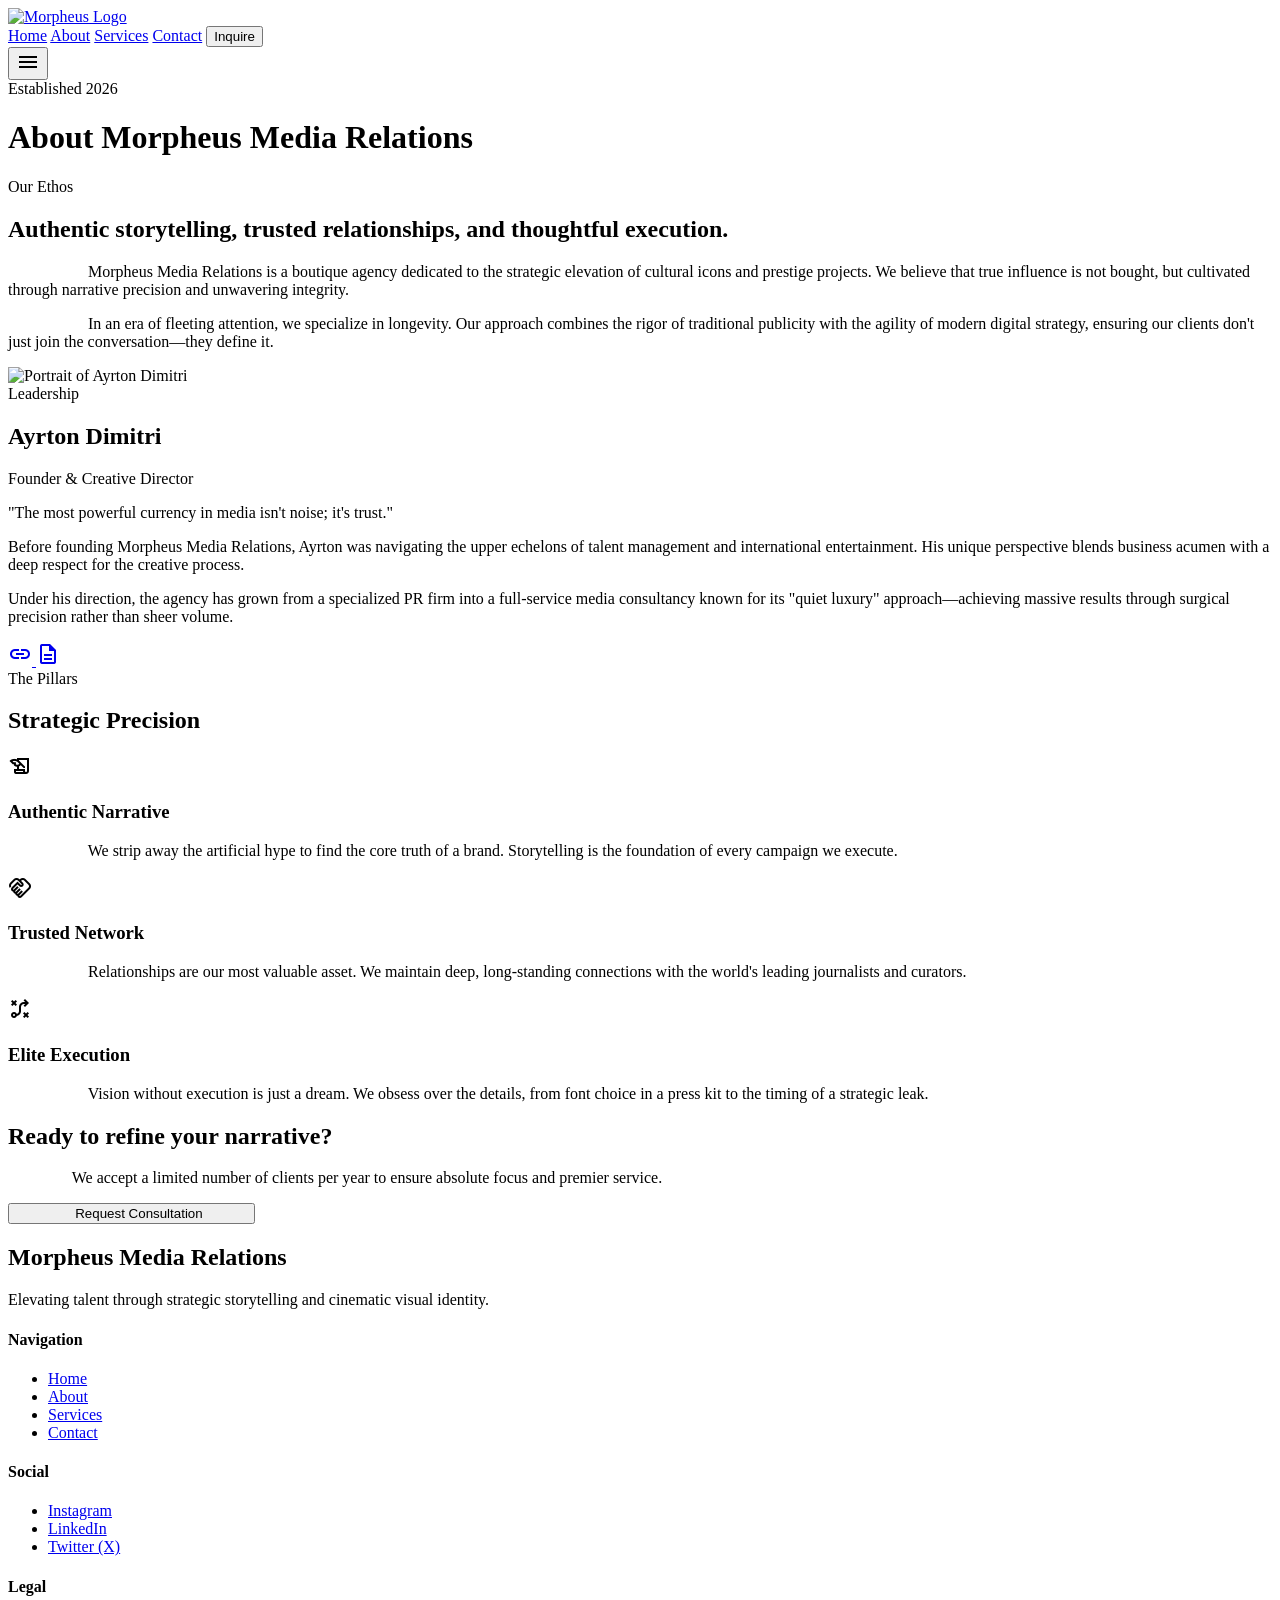
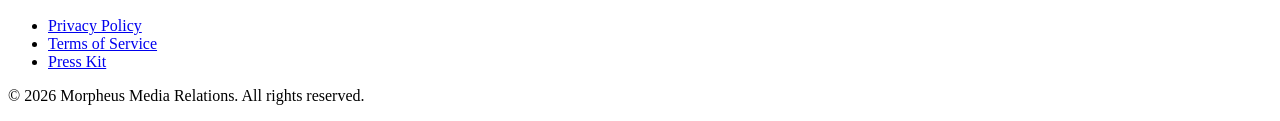
==== about.html @ ee1522ec "Add files via upload" ====
<!-- About (Full Logo) - Morpheus Media Relations -->
<!DOCTYPE html><html class="dark" lang="en" style=""><head><meta charset="utf-8"><meta content="width=device-width, initial-scale=1.0" name="viewport"><link href="https://fonts.googleapis.com/css2?family=Libre+Caslon+Text:ital,wght@0,400;0,700;1,400&amp;family=Inter:wght@400;500;600&amp;family=JetBrains+Mono:wght@500&amp;display=swap" rel="stylesheet"><link href="https://fonts.googleapis.com/css2?family=Material+Symbols+Outlined:wght,FILL@100..700,0..1&amp;display=block" rel="stylesheet"><script src="https://cdn.tailwindcss.com?plugins=forms,container-queries"></script><script id="tailwind-config">try{
        tailwind.config = {
            darkMode: "class",
            theme: {
                extend: {
                    "colors": {
                        "inverse-on-surface": "#2f3131",
                        "on-primary-fixed": "#002202",
                        "error-container": "#93000a",
                        "on-secondary": "#2f312e",
                        "on-tertiary-fixed-variant": "#454743",
                        "inverse-primary": "#006e13",
                        "secondary": "#c6c7c2",
                        "primary-fixed-dim": "#75dd6d",
                        "tertiary-fixed-dim": "#c6c7c1",
                        "surface-container-lowest": "#0c0f0f",
                        "surface-variant": "#333535",
                        "on-secondary-fixed": "#1a1c19",
                        "on-secondary-container": "#b8b9b4",
                        "on-tertiary": "#2f312d",
                        "on-error-container": "#ffdad6",
                        "on-primary": "#003a06",
                        "on-tertiary-container": "#5c5e59",
                        "on-secondary-fixed-variant": "#464744",
                        "tertiary-fixed": "#e2e3dd",
                        "surface-container-highest": "#333535",
                        "primary": "#d7ffcc",
                        "secondary-fixed-dim": "#c6c7c2",
                        "surface-tint": "#75dd6d",
                        "tertiary-container": "#d7d8d2",
                        "background": "#121414",
                        "surface-container": "#1e2020",
                        "outline": "#889483",
                        "on-surface": "#e2e2e2",
                        "secondary-fixed": "#e3e3de",
                        "on-primary-container": "#006d13",
                        "surface-container-high": "#282a2b",
                        "error": "#ffb4ab",
                        "primary-container": "#86ef7c",
                        "on-surface-variant": "#becab7",
                        "surface-container-low": "#1a1c1c",
                        "primary-fixed": "#91fa86",
                        "on-tertiary-fixed": "#1a1c19",
                        "surface": "#121414",
                        "tertiary": "#f4f4ee",
                        "on-background": "#e2e2e2",
                        "surface-dim": "#121414",
                        "inverse-surface": "#e2e2e2",
                        "outline-variant": "#3f4a3b",
                        "on-error": "#690005",
                        "secondary-container": "#484a46",
                        "on-primary-fixed-variant": "#00530c",
                        "surface-bright": "#38393a"
                    },
                    "borderRadius": {
                        "DEFAULT": "0.25rem",
                        "lg": "0.5rem",
                        "xl": "0.75rem",
                        "full": "9999px"
                    },
                    "spacing": {
                        "margin-desktop": "64px",
                        "margin-mobile": "20px",
                        "unit": "8px",
                        "gutter": "24px",
                        "container-max": "1280px",
                        "section-gap": "120px",
                        "stack-sm": "8px",
                        "stack-lg": "32px",
                        "stack-md": "16px"
                    },
                    "fontFamily": {
                        "headline-lg-mobile": ["Libre Caslon Text"],
                        "headline-lg": ["Libre Caslon Text"],
                        "body-md": ["Inter"],
                        "body-lg": ["Inter"],
                        "headline-md": ["Libre Caslon Text"],
                        "display-lg": ["Libre Caslon Text"],
                        "label-sm": ["JetBrains Mono"]
                    },
                    "fontSize": {
                        "headline-lg-mobile": ["32px", {"lineHeight": "40px", "fontWeight": "400"}],
                        "headline-lg": ["40px", {"lineHeight": "48px", "fontWeight": "400"}],
                        "body-md": ["16px", {"lineHeight": "24px", "fontWeight": "400"}],
                        "body-lg": ["18px", {"lineHeight": "28px", "fontWeight": "400"}],
                        "headline-md": ["28px", {"lineHeight": "36px", "fontWeight": "400"}],
                        "display-lg": ["64px", {"lineHeight": "72px", "letterSpacing": "-0.02em", "fontWeight": "400"}],
                        "label-sm": ["12px", {"lineHeight": "16px", "letterSpacing": "0.05em", "fontWeight": "500"}]
                    }
                },
            },
        }
    }catch(_e){}</script></head><body class="font-body-md text-body-md bg-background text-on-background overflow-x-hidden">
<!-- TopNavBar -->
<nav class="fixed top-0 w-full z-50 bg-background/90 dark:bg-background/90 border-b border-surface-variant/20">
<div class="flex justify-between items-center px-margin-mobile md:px-margin-desktop py-4 max-w-[1440px] mx-auto">
<a class="flex items-center" href="index.html">
<img alt="Morpheus Logo" class="h-24 md:h-32 w-auto object-contain" src="https://lh3.googleusercontent.com/aida-public/[base64]">
</a>
<!-- Desktop Nav -->
<div class="hidden md:flex items-center gap-stack-lg">
<a class="font-label-caps text-label-caps text-on-surface-variant hover:text-primary-container transition-colors duration-300" href="index.html">Home</a>
<a class="font-label-caps text-label-caps text-primary-container border-b-2 border-primary-container pb-1 transition-colors duration-300" href="about.html">About</a>
<a class="font-label-caps text-label-caps text-on-surface-variant hover:text-primary-container transition-colors duration-300" href="services.html">Services</a>
<a class="font-label-caps text-label-caps text-on-surface-variant hover:text-primary-container transition-colors duration-300" href="contact.html">Contact</a>
<button class="ml-4 px-6 py-2 bg-primary-container text-on-primary-fixed font-label-caps text-label-caps hover:bg-on-surface hover:text-background transition-all duration-300 cursor-pointer active:opacity-70">Inquire</button>
</div>
<!-- Mobile Menu Toggle -->
<button class="md:hidden text-on-surface">
<span class="material-symbols-outlined" data-icon="menu">menu</span>
</button>
</div>
</nav>
<main class="pt-24">
<!-- Hero Section -->
<header class="relative h-[80vh] flex items-center overflow-hidden">
<div class="absolute inset-0 z-0">
<div class="w-full h-full bg-cover bg-center filter grayscale-[30%]" style="background-image: url('https://lh3.googleusercontent.com/aida-public/[base64]');"></div>
<div class="absolute inset-0 bg-gradient-to-r from-background via-background/40 to-transparent"></div>
</div>
<div class="relative z-10 px-margin-desktop max-w-container-max mx-auto w-full">
<div class="max-w-3xl">
<span class="font-label-sm text-primary-container tracking-[0.3em] uppercase block mb-6">Established 2026</span>
<h1 class="font-display-lg text-on-surface mb-8 leading-tight">About Morpheus Media Relations</h1>
<div class="w-24 h-0.5 bg-primary-container"></div>
</div>
</div>
</header>
<!-- Mission Statement / Bio Section -->
<section class="py-section-gap px-margin-desktop max-w-container-max mx-auto">
<div class="grid grid-cols-1 md:grid-cols-12 gap-gutter items-stretch">
<div class="md:col-span-5 flex flex-col justify-center">
<span class="font-label-sm text-primary-container mb-8 block uppercase tracking-widest">Our Ethos</span>
<h2 class="font-headline-lg text-on-surface mb-stack-lg italic leading-snug">Authentic storytelling, trusted relationships, and thoughtful execution.</h2>
</div>
<div class="md:col-start-7 text-on-surface-variant md:col-span-5 flex flex-col justify-between">
<p class="font-body-lg mb-6">
                    Morpheus Media Relations is a boutique agency dedicated to the strategic elevation of cultural icons and prestige projects. We believe that true influence is not bought, but cultivated through narrative precision and unwavering integrity.
                </p>
<p class="font-body-lg">
                    In an era of fleeting attention, we specialize in longevity. Our approach combines the rigor of traditional publicity with the agility of modern digital strategy, ensuring our clients don't just join the conversation—they define it.
                </p>
</div>
</div>
</section>
<!-- Founder Spotlight -->
<section class="bg-surface-container-low py-section-gap overflow-hidden">
<div class="px-margin-desktop max-w-container-max mx-auto">
<div class="grid grid-cols-1 md:grid-cols-12 gap-gutter items-center">
<div class="md:col-span-6 relative order-2 md:order-1">
<div class="aspect-[4/5] relative group">
<img alt="Portrait of Ayrton Dimitri" class="w-full h-full object-cover grayscale brightness-90 hover:grayscale-0 transition-all duration-700" src="https://lh3.googleusercontent.com/aida-public/[base64]">
<!-- Artistic Border Overlay -->
<div class="absolute -top-6 -left-6 w-1/2 h-1/2 border-t border-l border-primary-container/40 z-[-1]"></div>
<div class="absolute -bottom-6 -right-6 w-1/2 h-1/2 border-b border-r border-primary-container/40 z-[-1]"></div>
</div>
</div>
<div class="md:col-span-5 md:col-start-8 order-1 md:order-2 mb-stack-lg md:mb-0">
<span class="font-label-sm text-primary-container tracking-widest block mb-4 uppercase">Leadership</span>
<h2 class="font-headline-lg text-on-surface mb-2">Ayrton Dimitri</h2>
<p class="font-label-sm text-on-surface-variant mb-12 uppercase italic tracking-wider">Founder &amp; Creative Director</p>
<div class="space-y-stack-md text-on-surface-variant">
<p class="font-headline-md italic text-primary-container mb-6">"The most powerful currency in media isn't noise; it's trust."</p>
<p class="font-body-md">Before founding Morpheus Media Relations, Ayrton was navigating the upper echelons of talent management and international entertainment. His unique perspective blends business acumen with a deep respect for the creative process.</p>
<p class="font-body-md">Under his direction, the agency has grown from a specialized PR firm into a full-service media consultancy known for its "quiet luxury" approach—achieving massive results through surgical precision rather than sheer volume.</p>
</div>
<div class="mt-12 flex items-center gap-6">
<a class="text-on-surface hover:text-primary-container transition-colors" href="#">
<span class="material-symbols-outlined">link</span>
</a>
<a class="text-on-surface hover:text-primary-container transition-colors" href="#">
<span class="material-symbols-outlined">description</span>
</a>
</div>
</div>
</div>
</div>
</section>
<!-- Values Section - Bento Grid Style -->
<section class="py-section-gap px-margin-desktop max-w-container-max mx-auto">
<div class="text-center mb-section-gap">
<span class="font-label-sm text-primary-container uppercase tracking-[0.4em] block mb-6">The Pillars</span>
<h2 class="font-display-lg text-on-surface">Strategic Precision</h2>
</div>
<div class="grid grid-cols-1 md:grid-cols-3 gap-gutter">
<!-- Value 1 -->
<div class="p-10 border border-outline-variant/30 hover:border-primary-container/50 bg-surface-container-low transition-all duration-500 group">
<div class="mb-10 text-primary-container">
<span class="material-symbols-outlined text-4xl" style="font-variation-settings: 'FILL' 0;">history_edu</span>
</div>
<h3 class="font-headline-md text-on-surface mb-stack-md group-hover:text-primary-container transition-colors">Authentic Narrative</h3>
<p class="font-body-md text-on-surface-variant">
                    We strip away the artificial hype to find the core truth of a brand. Storytelling is the foundation of every campaign we execute.
                </p>
<div class="mt-12 h-0.5 w-12 bg-primary-container/20 group-hover:w-full transition-all duration-700"></div>
</div>
<!-- Value 2 -->
<div class="p-10 border border-outline-variant/30 hover:border-primary-container/50 bg-surface-container transition-all duration-500 group">
<div class="mb-10 text-primary-container">
<span class="material-symbols-outlined text-4xl" style="font-variation-settings: 'FILL' 0;">handshake</span>
</div>
<h3 class="font-headline-md text-on-surface mb-stack-md group-hover:text-primary-container transition-colors">Trusted Network</h3>
<p class="font-body-md text-on-surface-variant">
                    Relationships are our most valuable asset. We maintain deep, long-standing connections with the world's leading journalists and curators.
                </p>
<div class="mt-12 h-0.5 w-12 bg-primary-container/20 group-hover:w-full transition-all duration-700"></div>
</div>
<!-- Value 3 -->
<div class="p-10 border border-outline-variant/30 hover:border-primary-container/50 bg-surface-container-low transition-all duration-500 group">
<div class="mb-10 text-primary-container">
<span class="material-symbols-outlined text-4xl" style="font-variation-settings: 'FILL' 0;">tactic</span>
</div>
<h3 class="font-headline-md text-on-surface mb-stack-md group-hover:text-primary-container transition-colors">Elite Execution</h3>
<p class="font-body-md text-on-surface-variant">
                    Vision without execution is just a dream. We obsess over the details, from font choice in a press kit to the timing of a strategic leak.
                </p>
<div class="mt-12 h-0.5 w-12 bg-primary-container/20 group-hover:w-full transition-all duration-700"></div>
</div>
</div>
</section>
<!-- CTA Section -->
<section class="py-section-gap bg-surface-container-highest text-center border-y border-outline-variant/30">
<div class="max-w-2xl mx-auto px-margin-mobile">
<h2 class="font-headline-lg text-on-surface mb-stack-lg">Ready to refine your narrative?</h2>
<p class="font-body-lg text-on-surface-variant mb-10">
                We accept a limited number of clients per year to ensure absolute focus and premier service.
            </p>
<button class="bg-primary-container text-on-primary-fixed font-label-sm px-12 py-5 uppercase tracking-[0.2em] hover:bg-on-primary-container hover:text-primary transition-all duration-300 rounded-sm">
                Request Consultation
            </button>
</div>
</section>
</main>
<!-- Footer -->
<footer class="bg-background border-t border-outline-variant/30"><div class="px-margin-mobile md:px-margin-desktop py-section-gap max-w-container-max mx-auto"><div class="grid grid-cols-1 md:grid-cols-12 gap-12 mb-24"><div class="md:col-span-6"><h2 class="font-headline-lg text-on-surface mb-6">Morpheus Media Relations</h2><p class="font-body-md text-on-surface-variant max-w-md">Elevating talent through strategic storytelling and cinematic visual identity.</p></div><div class="md:col-span-6 grid grid-cols-1 md:grid-cols-3 gap-12"><div><h4 class="font-label-sm text-primary-container mb-8 uppercase tracking-widest">Navigation</h4><ul class="space-y-4"><li class=""><a class="font-body-md text-on-surface-variant hover:text-primary-container transition-colors" href="index.html">Home</a></li><li class=""><a class="font-body-md text-on-surface-variant hover:text-primary-container transition-colors" href="about.html">About</a></li><li class=""><a class="font-body-md text-on-surface-variant hover:text-primary-container transition-colors" href="services.html">Services</a></li><li class=""><a class="font-body-md text-on-surface-variant hover:text-primary-container transition-colors" href="contact.html">Contact</a></li></ul></div><div><h4 class="font-label-sm text-primary-container mb-8 uppercase tracking-widest">Social</h4><ul class="space-y-4"><li class=""><a class="font-body-md text-on-surface-variant hover:text-primary-container transition-colors" href="#">Instagram</a></li><li class=""><a class="font-body-md text-on-surface-variant hover:text-primary-container transition-colors" href="#">LinkedIn</a></li><li class=""><a class="font-body-md text-on-surface-variant hover:text-primary-container transition-colors" href="#">Twitter (X)</a></li></ul></div><div><h4 class="font-label-sm text-primary-container mb-8 uppercase tracking-widest">Legal</h4><ul class="space-y-4"><li class=""><a class="font-body-md text-on-surface-variant hover:text-primary-container transition-colors" href="#">Privacy Policy</a></li><li class=""><a class="font-body-md text-on-surface-variant hover:text-primary-container transition-colors" href="#">Terms of Service</a></li><li class=""><a class="font-body-md text-on-surface-variant hover:text-primary-container transition-colors" href="#">Press Kit</a></li></ul></div></div></div><div class="pt-8 border-t border-outline-variant/20"><p class="font-label-sm text-on-surface-variant/60">© 2026 Morpheus Media Relations. All rights reserved.</p></div></div></footer>















</body></html>
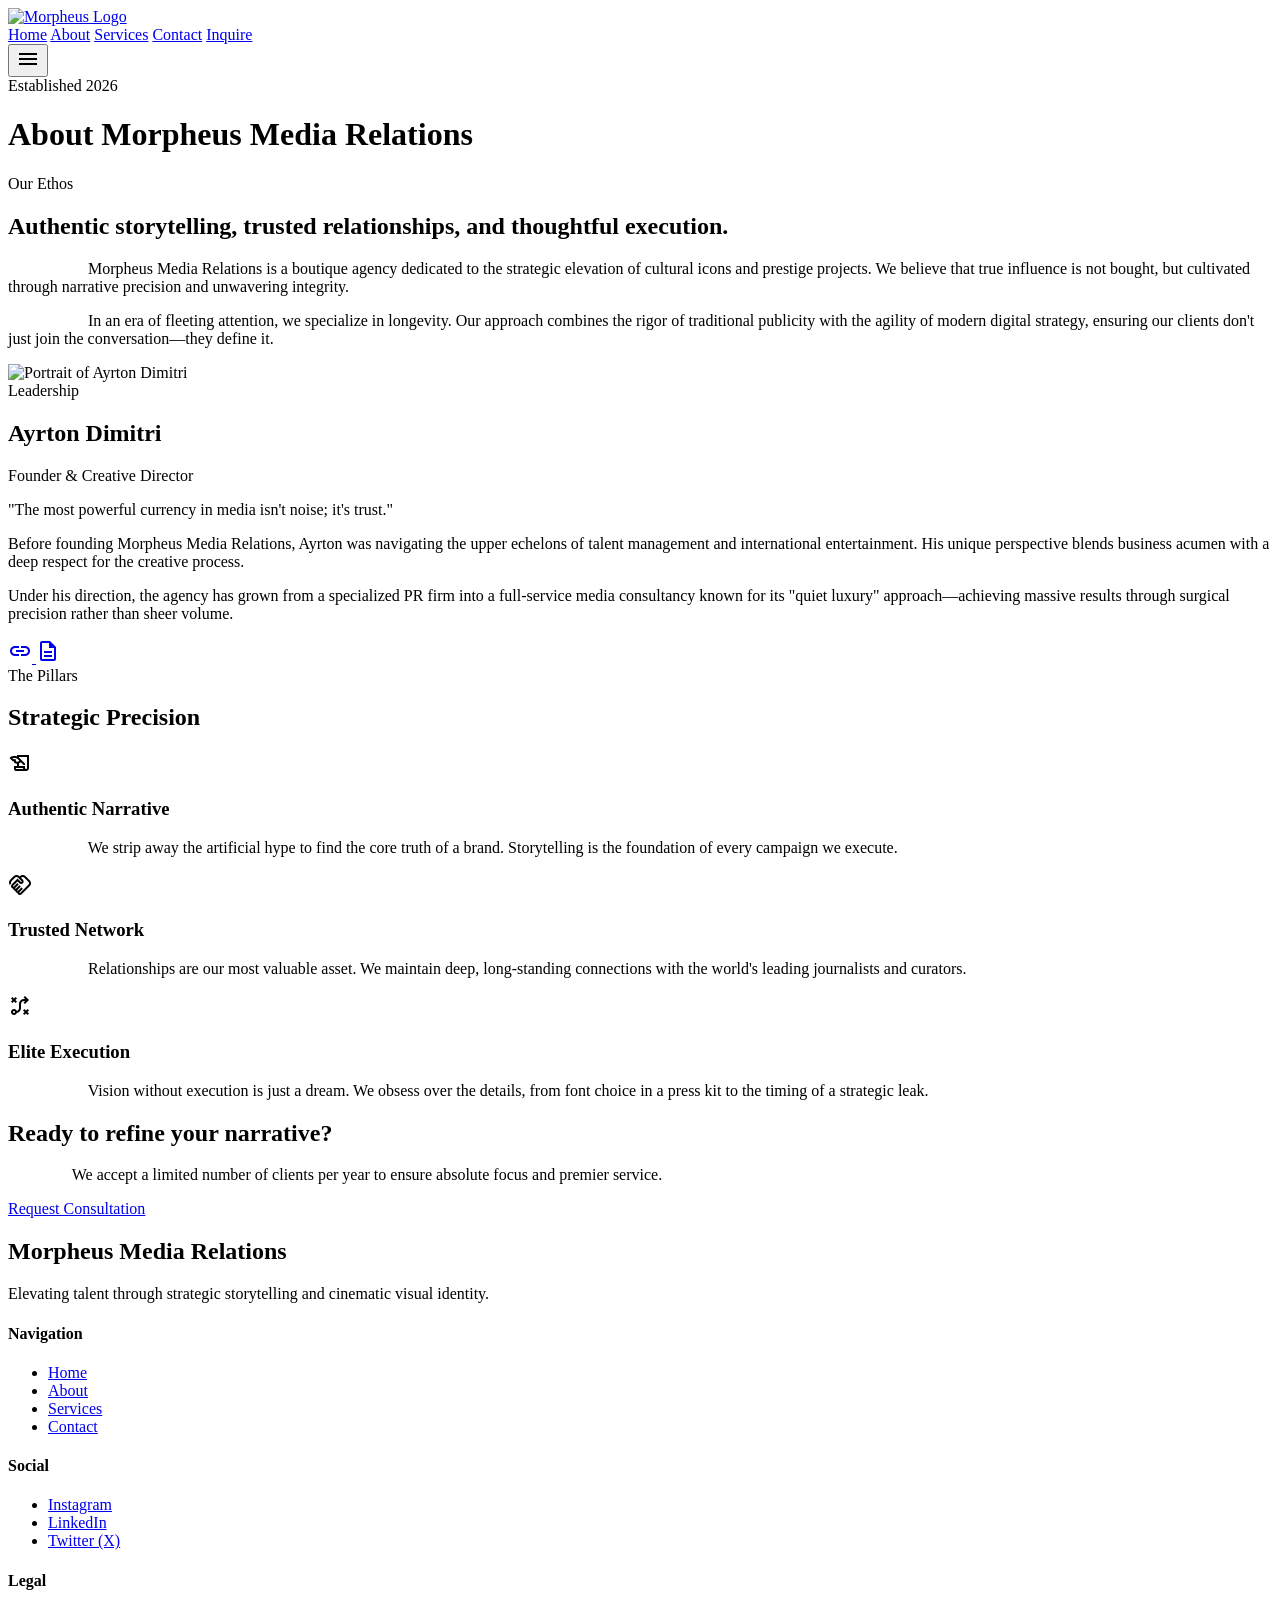
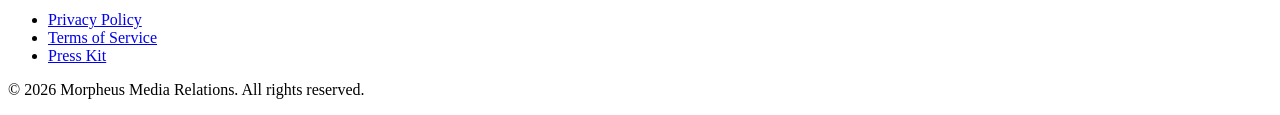
==== commit 79b2f4ef: "fix: wire contact and service calls to action" ====
--- a/about.html
+++ b/about.html
@@ -104,7 +104,7 @@
 <a class="font-label-caps text-label-caps text-primary-container border-b-2 border-primary-container pb-1 transition-colors duration-300" href="about.html">About</a>
 <a class="font-label-caps text-label-caps text-on-surface-variant hover:text-primary-container transition-colors duration-300" href="services.html">Services</a>
 <a class="font-label-caps text-label-caps text-on-surface-variant hover:text-primary-container transition-colors duration-300" href="contact.html">Contact</a>
-<button class="ml-4 px-6 py-2 bg-primary-container text-on-primary-fixed font-label-caps text-label-caps hover:bg-on-surface hover:text-background transition-all duration-300 cursor-pointer active:opacity-70">Inquire</button>
+<a class="ml-4 px-6 py-2 bg-primary-container text-on-primary-fixed font-label-caps text-label-caps hover:bg-on-surface hover:text-background transition-all duration-300 cursor-pointer active:opacity-70" href="contact.html">Inquire</a>
 </div>
 <!-- Mobile Menu Toggle -->
 <button class="md:hidden text-on-surface">
@@ -166,10 +166,10 @@
 <p class="font-body-md">Under his direction, the agency has grown from a specialized PR firm into a full-service media consultancy known for its "quiet luxury" approach—achieving massive results through surgical precision rather than sheer volume.</p>
 </div>
 <div class="mt-12 flex items-center gap-6">
-<a class="text-on-surface hover:text-primary-container transition-colors" href="#">
+<a aria-label="Email Ayrton Dimitri" class="text-on-surface hover:text-primary-container transition-colors" href="mailto:ayrton@morpheusmediarelations.com">
 <span class="material-symbols-outlined">link</span>
 </a>
-<a class="text-on-surface hover:text-primary-container transition-colors" href="#">
+<a aria-label="Contact Morpheus Media Relations" class="text-on-surface hover:text-primary-container transition-colors" href="contact.html">
 <span class="material-symbols-outlined">description</span>
 </a>
 </div>
@@ -226,9 +226,9 @@
 <p class="font-body-lg text-on-surface-variant mb-10">
                 We accept a limited number of clients per year to ensure absolute focus and premier service.
             </p>
-<button class="bg-primary-container text-on-primary-fixed font-label-sm px-12 py-5 uppercase tracking-[0.2em] hover:bg-on-primary-container hover:text-primary transition-all duration-300 rounded-sm">
-                Request Consultation
-            </button>
+<a class="bg-primary-container text-on-primary-fixed font-label-sm px-12 py-5 uppercase tracking-[0.2em] hover:bg-on-primary-container hover:text-primary transition-all duration-300 rounded-sm" href="contact.html">
+                Request Consultation
+            </a>
 </div>
 </section>
 </main>
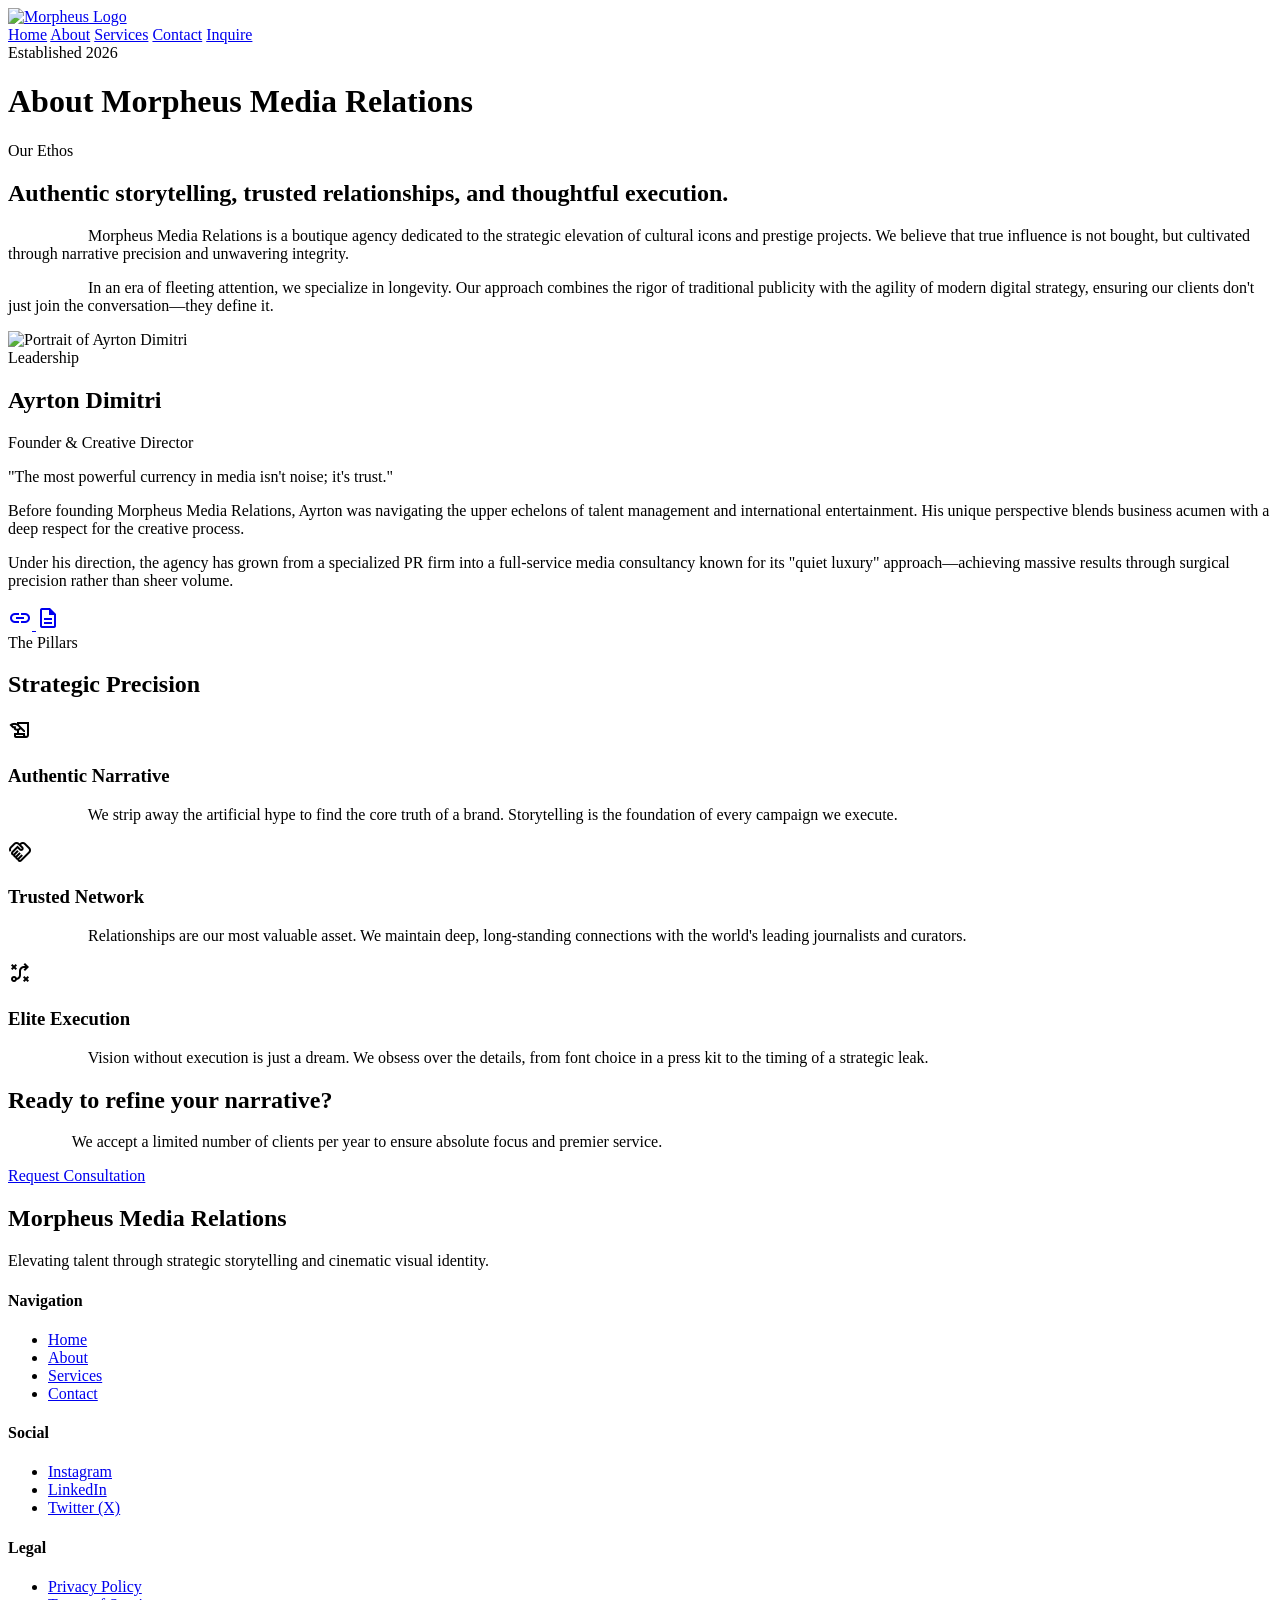
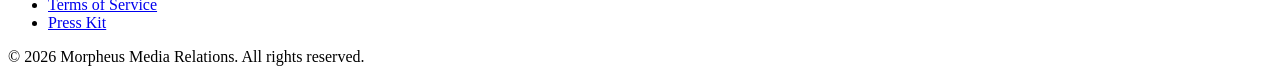
==== commit 9225bdc8: "feat: add mobile-optimized site navigation and layouts" ====
--- a/about.html
+++ b/about.html
@@ -91,7 +91,7 @@
                 },
             },
         }
-    }catch(_e){}</script></head><body class="font-body-md text-body-md bg-background text-on-background overflow-x-hidden">
+}catch(_e){}</script><link href="mobile.css" rel="stylesheet"></head><body class="font-body-md text-body-md bg-background text-on-background overflow-x-hidden">
 <!-- TopNavBar -->
 <nav class="fixed top-0 w-full z-50 bg-background/90 dark:bg-background/90 border-b border-surface-variant/20">
 <div class="flex justify-between items-center px-margin-mobile md:px-margin-desktop py-4 max-w-[1440px] mx-auto">
@@ -116,7 +116,7 @@
 <!-- Hero Section -->
 <header class="relative h-[80vh] flex items-center overflow-hidden">
 <div class="absolute inset-0 z-0">
-<div class="w-full h-full bg-cover bg-center filter grayscale-[30%]" style="background-image: url('https://lh3.googleusercontent.com/aida-public/[base64]');"></div>
+<div aria-label="Miami skyline at night" class="w-full h-full bg-cover bg-center filter grayscale-[30%]" role="img" style="background-image: url('7d844ccd-a9ab-476a-9936-0d25b1fd9746.png');"></div>
 <div class="absolute inset-0 bg-gradient-to-r from-background via-background/40 to-transparent"></div>
 </div>
 <div class="relative z-10 px-margin-desktop max-w-container-max mx-auto w-full">
@@ -226,7 +226,7 @@
 <p class="font-body-lg text-on-surface-variant mb-10">
                 We accept a limited number of clients per year to ensure absolute focus and premier service.
             </p>
-<a class="bg-primary-container text-on-primary-fixed font-label-sm px-12 py-5 uppercase tracking-[0.2em] hover:bg-on-primary-container hover:text-primary transition-all duration-300 rounded-sm" href="contact.html">
+<a class="mobile-cta-button bg-primary-container text-on-primary-fixed font-label-sm px-12 py-5 uppercase tracking-[0.2em] hover:bg-on-primary-container hover:text-primary transition-all duration-300 rounded-sm" href="contact.html">
                 Request Consultation
             </a>
 </div>
@@ -249,5 +249,6 @@
 
 
 
+<script src="mobile.js"></script>
 </body></html>
 
--- a/mobile.css
+++ b/mobile.css
@@ -0,0 +1,92 @@
+/* Mobile presentation layer — activated by viewport and a small progressive-enhancement script. */
+@media (max-width: 767px) {
+  :root { scroll-padding-top: 5.5rem; }
+
+  body.mobile-ready { overflow-x: hidden; }
+  .mobile-ready .px-margin-desktop {
+    padding-left: 1.25rem !important;
+    padding-right: 1.25rem !important;
+  }
+  .mobile-ready .font-display-lg,
+  .mobile-ready .font-headline-xl {
+    font-size: clamp(2.5rem, 11vw, 3.5rem) !important;
+    line-height: 1.04 !important;
+  }
+  .mobile-ready .font-headline-lg {
+    font-size: clamp(2rem, 8.5vw, 2.5rem) !important;
+    line-height: 1.12 !important;
+  }
+  .mobile-ready .font-headline-md { font-size: 1.65rem !important; line-height: 1.2 !important; }
+  .mobile-ready .font-body-lg { font-size: 1rem !important; line-height: 1.65 !important; }
+  .mobile-ready main { padding-top: 6.5rem !important; }
+  .mobile-ready nav > div { min-height: 5.5rem; padding-top: .65rem !important; padding-bottom: .65rem !important; }
+  .mobile-ready nav img { height: 4rem !important; }
+  .mobile-ready .mobile-inquiry { display: none !important; }
+  .mobile-ready .mobile-direct-email { overflow-wrap: anywhere; word-break: break-word; }
+  .mobile-ready .mobile-cta-button {
+    display: inline-flex !important;
+    align-items: center;
+    justify-content: center;
+    min-height: 3.5rem;
+    padding: .9rem 1.25rem !important;
+    line-height: 1.2;
+  }
+  .mobile-ready .sticky { position: static !important; }
+  .mobile-ready .h-\[60vh\] { height: 22rem !important; }
+  .mobile-ready .h-\[80vh\] { height: 34rem !important; }
+  .mobile-ready .mb-32 { margin-bottom: 4rem !important; }
+  .mobile-ready .space-y-24 > :not([hidden]) ~ :not([hidden]) { margin-top: 3.5rem !important; }
+  .mobile-ready footer .grid { gap: 2rem !important; }
+}
+
+.mobile-nav-trigger {
+  display: none;
+  width: 2.9rem;
+  height: 2.9rem;
+  align-items: center;
+  justify-content: center;
+  border: 1px solid rgba(134, 239, 124, .5);
+  border-radius: 999px;
+  color: #d7ffcc;
+  background: rgba(18, 20, 20, .92);
+}
+.mobile-nav-panel {
+  position: fixed;
+  z-index: 45;
+  top: 5.5rem;
+  right: 1rem;
+  left: 1rem;
+  padding: 1.1rem;
+  border: 1px solid rgba(134, 239, 124, .35);
+  border-radius: .75rem;
+  background: rgba(18, 20, 20, .98);
+  box-shadow: 0 1.5rem 4rem rgba(0, 0, 0, .38);
+}
+.mobile-nav-panel[hidden] { display: none; }
+.mobile-nav-panel a {
+  display: flex;
+  align-items: center;
+  min-height: 3.25rem;
+  padding: 0 .85rem;
+  color: #e2e2e2;
+  font-family: Inter, sans-serif;
+  font-size: .75rem;
+  font-weight: 600;
+  letter-spacing: .12em;
+  text-transform: uppercase;
+  border-bottom: 1px solid rgba(190, 202, 183, .14);
+}
+.mobile-nav-panel a:last-child {
+  margin-top: .7rem;
+  justify-content: center;
+  color: #002202;
+  background: #86ef7c;
+  border: 0;
+  border-radius: .3rem;
+}
+@media (max-width: 767px) {
+  .mobile-nav-trigger { display: inline-flex; }
+}
+@media (prefers-reduced-motion: reduce) {
+  .mobile-nav-panel, .mobile-nav-panel * { transition: none !important; }
+}
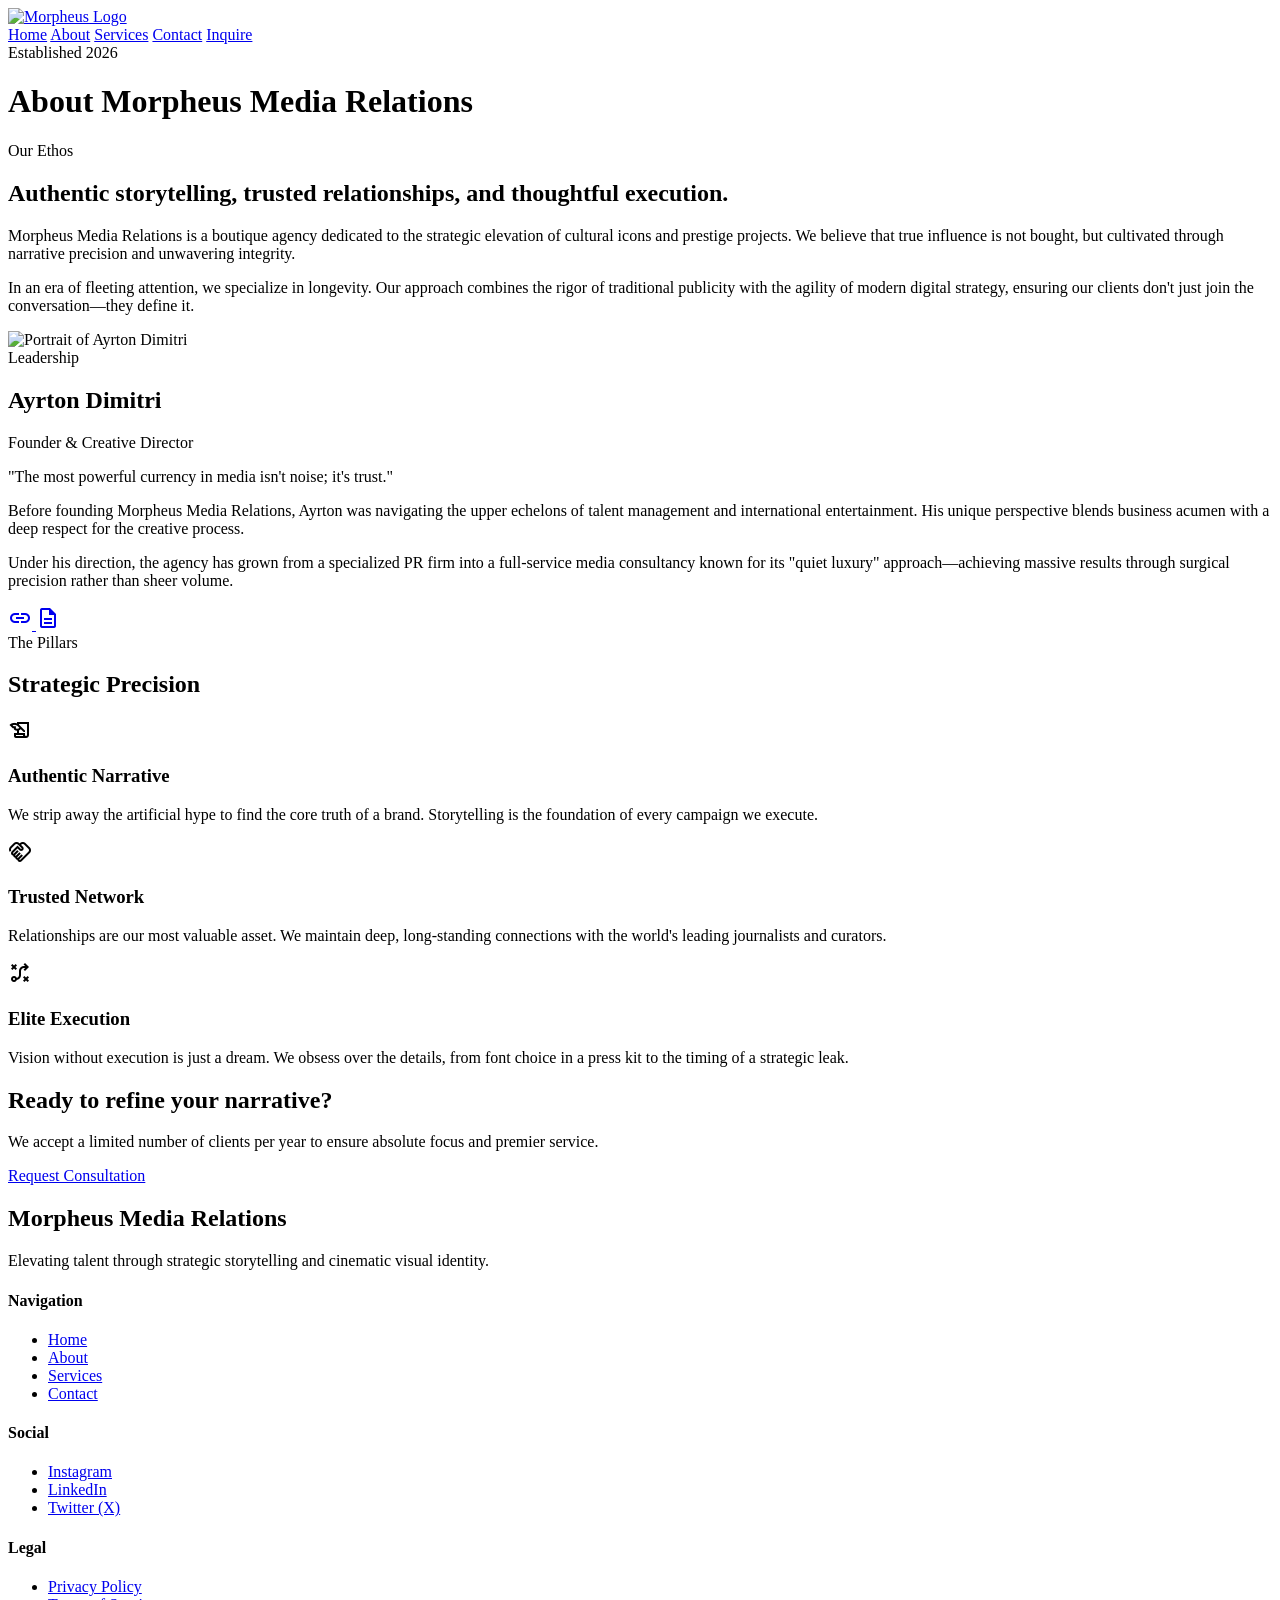
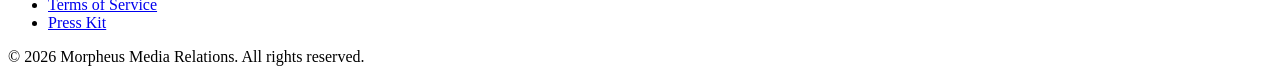
==== commit ce32b508: "fix: remove literal text indentation across pages" ====
--- a/about.html
+++ b/about.html
@@ -1,96 +1,96 @@
 <!-- About (Full Logo) - Morpheus Media Relations -->
 <!DOCTYPE html><html class="dark" lang="en" style=""><head><meta charset="utf-8"><meta content="width=device-width, initial-scale=1.0" name="viewport"><link href="https://fonts.googleapis.com/css2?family=Libre+Caslon+Text:ital,wght@0,400;0,700;1,400&amp;family=Inter:wght@400;500;600&amp;family=JetBrains+Mono:wght@500&amp;display=swap" rel="stylesheet"><link href="https://fonts.googleapis.com/css2?family=Material+Symbols+Outlined:wght,FILL@100..700,0..1&amp;display=block" rel="stylesheet"><script src="https://cdn.tailwindcss.com?plugins=forms,container-queries"></script><script id="tailwind-config">try{
-        tailwind.config = {
-            darkMode: "class",
-            theme: {
-                extend: {
-                    "colors": {
-                        "inverse-on-surface": "#2f3131",
-                        "on-primary-fixed": "#002202",
-                        "error-container": "#93000a",
-                        "on-secondary": "#2f312e",
-                        "on-tertiary-fixed-variant": "#454743",
-                        "inverse-primary": "#006e13",
-                        "secondary": "#c6c7c2",
-                        "primary-fixed-dim": "#75dd6d",
-                        "tertiary-fixed-dim": "#c6c7c1",
-                        "surface-container-lowest": "#0c0f0f",
-                        "surface-variant": "#333535",
-                        "on-secondary-fixed": "#1a1c19",
-                        "on-secondary-container": "#b8b9b4",
-                        "on-tertiary": "#2f312d",
-                        "on-error-container": "#ffdad6",
-                        "on-primary": "#003a06",
-                        "on-tertiary-container": "#5c5e59",
-                        "on-secondary-fixed-variant": "#464744",
-                        "tertiary-fixed": "#e2e3dd",
-                        "surface-container-highest": "#333535",
-                        "primary": "#d7ffcc",
-                        "secondary-fixed-dim": "#c6c7c2",
-                        "surface-tint": "#75dd6d",
-                        "tertiary-container": "#d7d8d2",
-                        "background": "#121414",
-                        "surface-container": "#1e2020",
-                        "outline": "#889483",
-                        "on-surface": "#e2e2e2",
-                        "secondary-fixed": "#e3e3de",
-                        "on-primary-container": "#006d13",
-                        "surface-container-high": "#282a2b",
-                        "error": "#ffb4ab",
-                        "primary-container": "#86ef7c",
-                        "on-surface-variant": "#becab7",
-                        "surface-container-low": "#1a1c1c",
-                        "primary-fixed": "#91fa86",
-                        "on-tertiary-fixed": "#1a1c19",
-                        "surface": "#121414",
-                        "tertiary": "#f4f4ee",
-                        "on-background": "#e2e2e2",
-                        "surface-dim": "#121414",
-                        "inverse-surface": "#e2e2e2",
-                        "outline-variant": "#3f4a3b",
-                        "on-error": "#690005",
-                        "secondary-container": "#484a46",
-                        "on-primary-fixed-variant": "#00530c",
-                        "surface-bright": "#38393a"
-                    },
-                    "borderRadius": {
-                        "DEFAULT": "0.25rem",
-                        "lg": "0.5rem",
-                        "xl": "0.75rem",
-                        "full": "9999px"
-                    },
-                    "spacing": {
-                        "margin-desktop": "64px",
-                        "margin-mobile": "20px",
-                        "unit": "8px",
-                        "gutter": "24px",
-                        "container-max": "1280px",
-                        "section-gap": "120px",
-                        "stack-sm": "8px",
-                        "stack-lg": "32px",
-                        "stack-md": "16px"
-                    },
-                    "fontFamily": {
-                        "headline-lg-mobile": ["Libre Caslon Text"],
-                        "headline-lg": ["Libre Caslon Text"],
-                        "body-md": ["Inter"],
-                        "body-lg": ["Inter"],
-                        "headline-md": ["Libre Caslon Text"],
-                        "display-lg": ["Libre Caslon Text"],
-                        "label-sm": ["JetBrains Mono"]
-                    },
-                    "fontSize": {
-                        "headline-lg-mobile": ["32px", {"lineHeight": "40px", "fontWeight": "400"}],
-                        "headline-lg": ["40px", {"lineHeight": "48px", "fontWeight": "400"}],
-                        "body-md": ["16px", {"lineHeight": "24px", "fontWeight": "400"}],
-                        "body-lg": ["18px", {"lineHeight": "28px", "fontWeight": "400"}],
-                        "headline-md": ["28px", {"lineHeight": "36px", "fontWeight": "400"}],
-                        "display-lg": ["64px", {"lineHeight": "72px", "letterSpacing": "-0.02em", "fontWeight": "400"}],
-                        "label-sm": ["12px", {"lineHeight": "16px", "letterSpacing": "0.05em", "fontWeight": "500"}]
-                    }
-                },
-            },
-        }
+        tailwind.config = {
+            darkMode: "class",
+            theme: {
+                extend: {
+                    "colors": {
+                        "inverse-on-surface": "#2f3131",
+                        "on-primary-fixed": "#002202",
+                        "error-container": "#93000a",
+                        "on-secondary": "#2f312e",
+                        "on-tertiary-fixed-variant": "#454743",
+                        "inverse-primary": "#006e13",
+                        "secondary": "#c6c7c2",
+                        "primary-fixed-dim": "#75dd6d",
+                        "tertiary-fixed-dim": "#c6c7c1",
+                        "surface-container-lowest": "#0c0f0f",
+                        "surface-variant": "#333535",
+                        "on-secondary-fixed": "#1a1c19",
+                        "on-secondary-container": "#b8b9b4",
+                        "on-tertiary": "#2f312d",
+                        "on-error-container": "#ffdad6",
+                        "on-primary": "#003a06",
+                        "on-tertiary-container": "#5c5e59",
+                        "on-secondary-fixed-variant": "#464744",
+                        "tertiary-fixed": "#e2e3dd",
+                        "surface-container-highest": "#333535",
+                        "primary": "#d7ffcc",
+                        "secondary-fixed-dim": "#c6c7c2",
+                        "surface-tint": "#75dd6d",
+                        "tertiary-container": "#d7d8d2",
+                        "background": "#121414",
+                        "surface-container": "#1e2020",
+                        "outline": "#889483",
+                        "on-surface": "#e2e2e2",
+                        "secondary-fixed": "#e3e3de",
+                        "on-primary-container": "#006d13",
+                        "surface-container-high": "#282a2b",
+                        "error": "#ffb4ab",
+                        "primary-container": "#86ef7c",
+                        "on-surface-variant": "#becab7",
+                        "surface-container-low": "#1a1c1c",
+                        "primary-fixed": "#91fa86",
+                        "on-tertiary-fixed": "#1a1c19",
+                        "surface": "#121414",
+                        "tertiary": "#f4f4ee",
+                        "on-background": "#e2e2e2",
+                        "surface-dim": "#121414",
+                        "inverse-surface": "#e2e2e2",
+                        "outline-variant": "#3f4a3b",
+                        "on-error": "#690005",
+                        "secondary-container": "#484a46",
+                        "on-primary-fixed-variant": "#00530c",
+                        "surface-bright": "#38393a"
+                    },
+                    "borderRadius": {
+                        "DEFAULT": "0.25rem",
+                        "lg": "0.5rem",
+                        "xl": "0.75rem",
+                        "full": "9999px"
+                    },
+                    "spacing": {
+                        "margin-desktop": "64px",
+                        "margin-mobile": "20px",
+                        "unit": "8px",
+                        "gutter": "24px",
+                        "container-max": "1280px",
+                        "section-gap": "120px",
+                        "stack-sm": "8px",
+                        "stack-lg": "32px",
+                        "stack-md": "16px"
+                    },
+                    "fontFamily": {
+                        "headline-lg-mobile": ["Libre Caslon Text"],
+                        "headline-lg": ["Libre Caslon Text"],
+                        "body-md": ["Inter"],
+                        "body-lg": ["Inter"],
+                        "headline-md": ["Libre Caslon Text"],
+                        "display-lg": ["Libre Caslon Text"],
+                        "label-sm": ["JetBrains Mono"]
+                    },
+                    "fontSize": {
+                        "headline-lg-mobile": ["32px", {"lineHeight": "40px", "fontWeight": "400"}],
+                        "headline-lg": ["40px", {"lineHeight": "48px", "fontWeight": "400"}],
+                        "body-md": ["16px", {"lineHeight": "24px", "fontWeight": "400"}],
+                        "body-lg": ["18px", {"lineHeight": "28px", "fontWeight": "400"}],
+                        "headline-md": ["28px", {"lineHeight": "36px", "fontWeight": "400"}],
+                        "display-lg": ["64px", {"lineHeight": "72px", "letterSpacing": "-0.02em", "fontWeight": "400"}],
+                        "label-sm": ["12px", {"lineHeight": "16px", "letterSpacing": "0.05em", "fontWeight": "500"}]
+                    }
+                },
+            },
+        }
 }catch(_e){}</script><link href="mobile.css" rel="stylesheet"></head><body class="font-body-md text-body-md bg-background text-on-background overflow-x-hidden">
 <!-- TopNavBar -->
 <nav class="fixed top-0 w-full z-50 bg-background/90 dark:bg-background/90 border-b border-surface-variant/20">
@@ -136,11 +136,11 @@
 </div>
 <div class="md:col-start-7 text-on-surface-variant md:col-span-5 flex flex-col justify-between">
 <p class="font-body-lg mb-6">
-                    Morpheus Media Relations is a boutique agency dedicated to the strategic elevation of cultural icons and prestige projects. We believe that true influence is not bought, but cultivated through narrative precision and unwavering integrity.
-                </p>
+                    Morpheus Media Relations is a boutique agency dedicated to the strategic elevation of cultural icons and prestige projects. We believe that true influence is not bought, but cultivated through narrative precision and unwavering integrity.
+                </p>
 <p class="font-body-lg">
-                    In an era of fleeting attention, we specialize in longevity. Our approach combines the rigor of traditional publicity with the agility of modern digital strategy, ensuring our clients don't just join the conversation—they define it.
-                </p>
+                    In an era of fleeting attention, we specialize in longevity. Our approach combines the rigor of traditional publicity with the agility of modern digital strategy, ensuring our clients don't just join the conversation—they define it.
+                </p>
 </div>
 </div>
 </section>
@@ -191,8 +191,8 @@
 </div>
 <h3 class="font-headline-md text-on-surface mb-stack-md group-hover:text-primary-container transition-colors">Authentic Narrative</h3>
 <p class="font-body-md text-on-surface-variant">
-                    We strip away the artificial hype to find the core truth of a brand. Storytelling is the foundation of every campaign we execute.
-                </p>
+                    We strip away the artificial hype to find the core truth of a brand. Storytelling is the foundation of every campaign we execute.
+                </p>
 <div class="mt-12 h-0.5 w-12 bg-primary-container/20 group-hover:w-full transition-all duration-700"></div>
 </div>
 <!-- Value 2 -->
@@ -202,8 +202,8 @@
 </div>
 <h3 class="font-headline-md text-on-surface mb-stack-md group-hover:text-primary-container transition-colors">Trusted Network</h3>
 <p class="font-body-md text-on-surface-variant">
-                    Relationships are our most valuable asset. We maintain deep, long-standing connections with the world's leading journalists and curators.
-                </p>
+                    Relationships are our most valuable asset. We maintain deep, long-standing connections with the world's leading journalists and curators.
+                </p>
 <div class="mt-12 h-0.5 w-12 bg-primary-container/20 group-hover:w-full transition-all duration-700"></div>
 </div>
 <!-- Value 3 -->
@@ -213,8 +213,8 @@
 </div>
 <h3 class="font-headline-md text-on-surface mb-stack-md group-hover:text-primary-container transition-colors">Elite Execution</h3>
 <p class="font-body-md text-on-surface-variant">
-                    Vision without execution is just a dream. We obsess over the details, from font choice in a press kit to the timing of a strategic leak.
-                </p>
+                    Vision without execution is just a dream. We obsess over the details, from font choice in a press kit to the timing of a strategic leak.
+                </p>
 <div class="mt-12 h-0.5 w-12 bg-primary-container/20 group-hover:w-full transition-all duration-700"></div>
 </div>
 </div>
@@ -224,8 +224,8 @@
 <div class="max-w-2xl mx-auto px-margin-mobile">
 <h2 class="font-headline-lg text-on-surface mb-stack-lg">Ready to refine your narrative?</h2>
 <p class="font-body-lg text-on-surface-variant mb-10">
-                We accept a limited number of clients per year to ensure absolute focus and premier service.
-            </p>
+                We accept a limited number of clients per year to ensure absolute focus and premier service.
+            </p>
 <a class="mobile-cta-button bg-primary-container text-on-primary-fixed font-label-sm px-12 py-5 uppercase tracking-[0.2em] hover:bg-on-primary-container hover:text-primary transition-all duration-300 rounded-sm" href="contact.html">
                 Request Consultation
             </a>
--- a/mobile.css
+++ b/mobile.css
@@ -1,3 +1,11 @@
+/* Paragraphs never use a first-line or horizontal text indent; section spacing remains controlled by utility classes. */
+p {
+  text-indent: 0 !important;
+  margin-inline-start: 0 !important;
+  margin-inline-end: 0;
+  padding-inline-start: 0 !important;
+}
+
 /* Mobile presentation layer — activated by viewport and a small progressive-enhancement script. */
 @media (max-width: 767px) {
   :root { scroll-padding-top: 5.5rem; }
